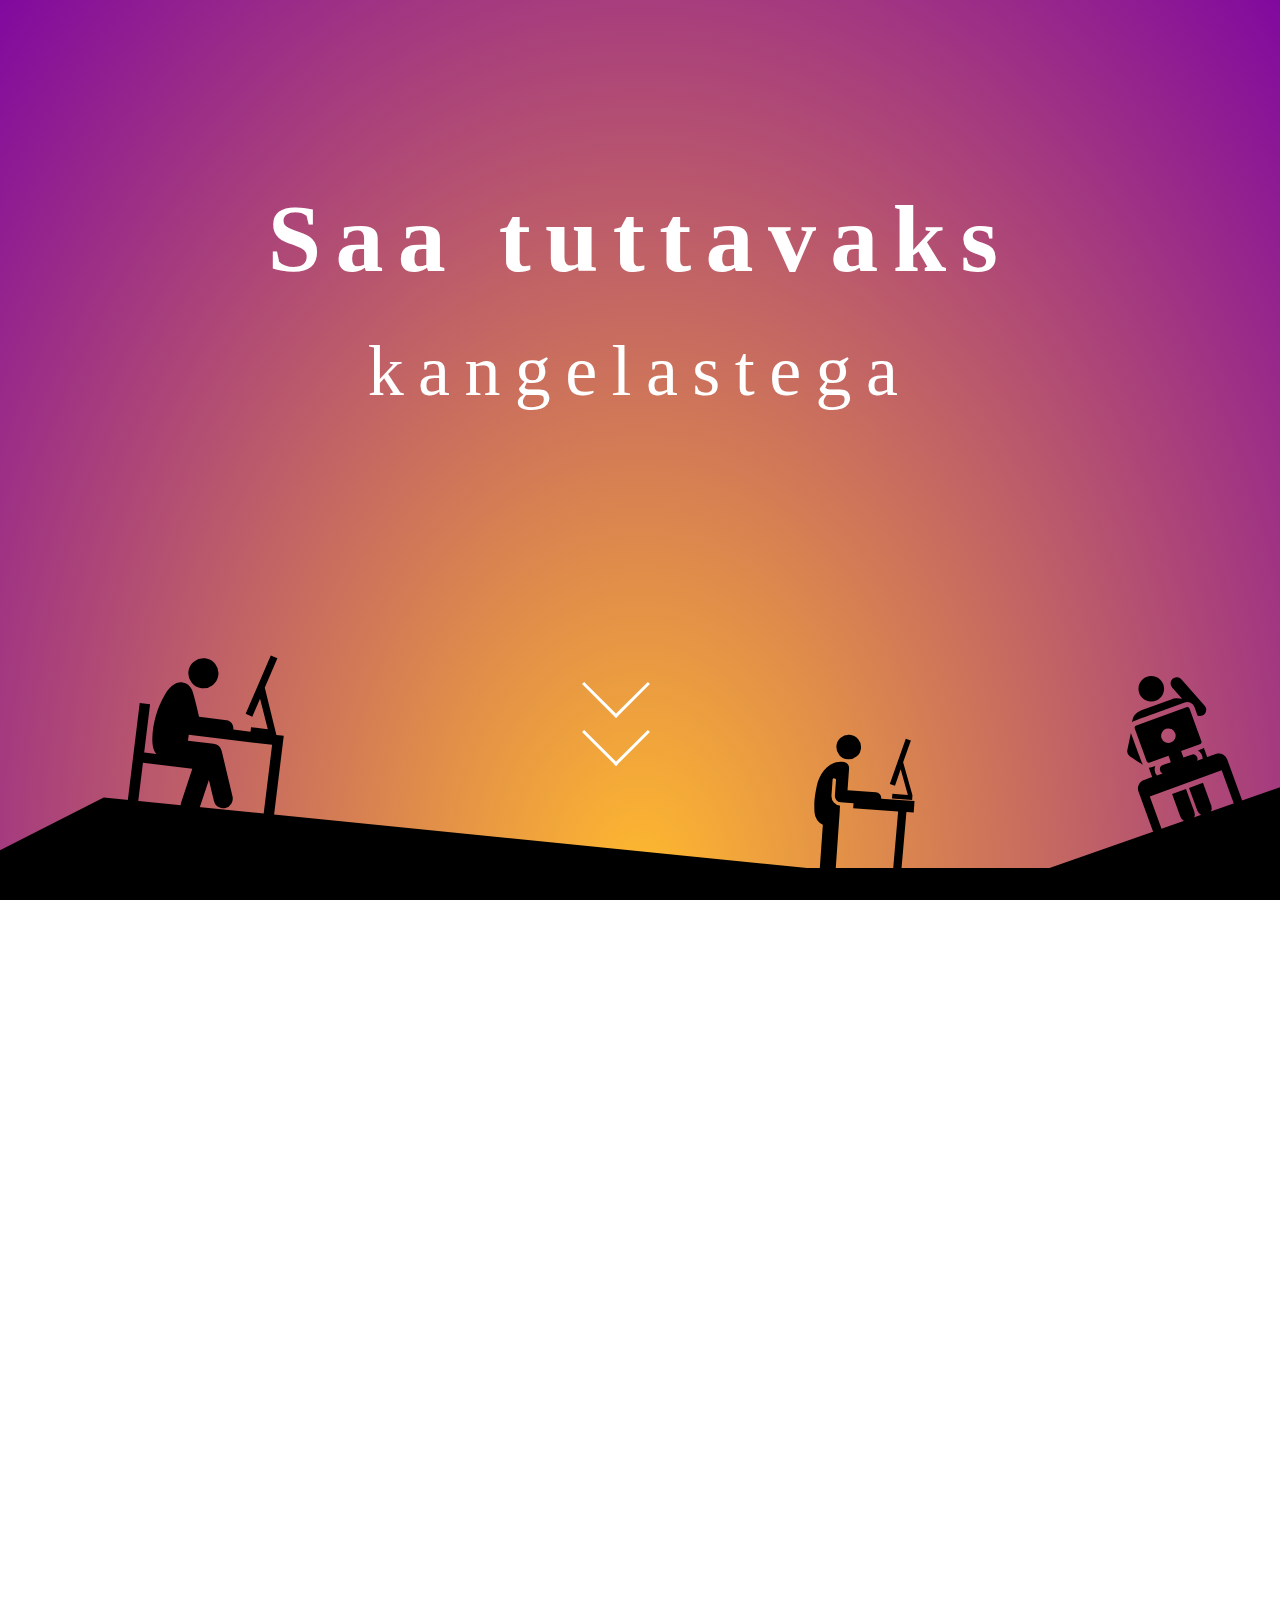
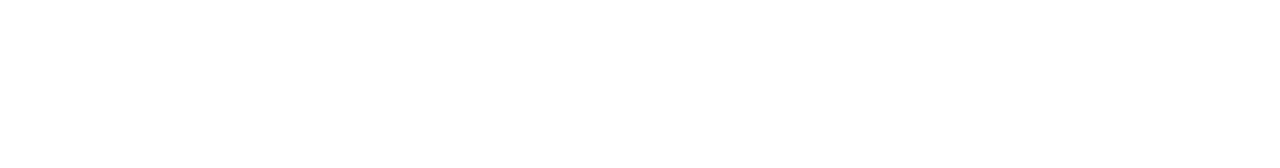
==== main/index.html @ 91bf0498 "Rearrange tag attributes" ====
<!DOCTYPE html>
<html lang="en">
<head>
    <meta charset="UTF-8">
    <title>Kangelased</title>
    <link rel="stylesheet" href="styles.css">
</head>
<body>
    <main>
        <div class="landing">
            <header>
                <h1> Saa tuttavaks</h1>
                <h2> kangelastega </h2>
            </header>
            <div class="arrows">
                <span class="scroll-arrow1"></span>
                <span class="scroll-arrow2"></span>
            </div>
            <img src="../Pictures/front-background-01.svg" alt="sitting people">
        </div>

        <div class="portfolios">
            <div class="profiles">
                <div class="tomi">
                    <img alt="Tomi" src="Pictures/Tomi.png">
                </div>

                <div class="taavi">
                    <img alt="Taavi" src="Pictures/Taavi.png">
                </div>

                <div class="renno">
                    <img alt="Renno" src="Pictures/Renno.png">
                </div>
            </div>
        </div>
    </main>
</body>
</html>
---- main/styles.css ----
::-webkit-scrollbar {
    display: none;
}

* {
    box-sizing: border-box;
}

html {
    height: 100vh;
    overflow: hidden;
    scroll-behavior: smooth;
}

body {
    margin: 0;
    padding: 0;
    font-family: "Material Sans", serif;
    perspective: 1px;
    transform-style: preserve-3d;
    height: 100vh;
    overflow-y: scroll;
    overflow-x: hidden;
}

.landing {
    display: grid;
    grid-template-columns: 1fr;
    justify-items: center;
    margin-top: -1em;
    width: 100vw;
    height: 100vh;
    background: radial-gradient(ellipse at bottom, #FFB92E 0%, #8007A0 100%);
    background-size: 100%;

}

header {
    margin-top: 15vh;
    color: white;
    text-align: center;
    font-size: 3em;
    letter-spacing: 0.3em;
}

h2 {
    margin-top: -0.4em;
    font-weight: lighter;
}

.arrows {
    position: fixed;
    bottom: 9em;
    right: 50%;
}

.landing span {
    display: block;
    width: 3rem;
    height: 3rem;
    border-bottom: 0.2em solid white;
    border-right: 0.2em solid white;
    transform: rotate(45deg);
    animation: animate 2s infinite;
}

.landing span:nth-child(1){
    animation-delay: -0.2s;
}

.landing span:nth-child(2) {
    animation-delay: -0.4s;
}

@keyframes animate {
    0%
    {
        opacity: 0;
    }
    50%
    {
        opacity: 1;
    }
    100%
    {
        opacity: 0;
    }
}

.landing img {
    position: absolute;
    left: 0;
    bottom: 0;
}

.portfolios {
    width: 100vw;
    height: 100vh;
    background-color: black;
    margin-top: -1em;
}

.profiles {
    display: grid;
    grid-template-columns: repeat(3, 1fr);
    justify-items: center;
    padding-top: 12em;
}

.portfolios img{
    grid-column: 1;
    grid-row: 1 / -1;
    align-self: center;
    width: 22vw;
    border-radius: 40%;
}

.tomi {
    margin-top: 3em;
}

.renno {
    margin-top: 5em;
}
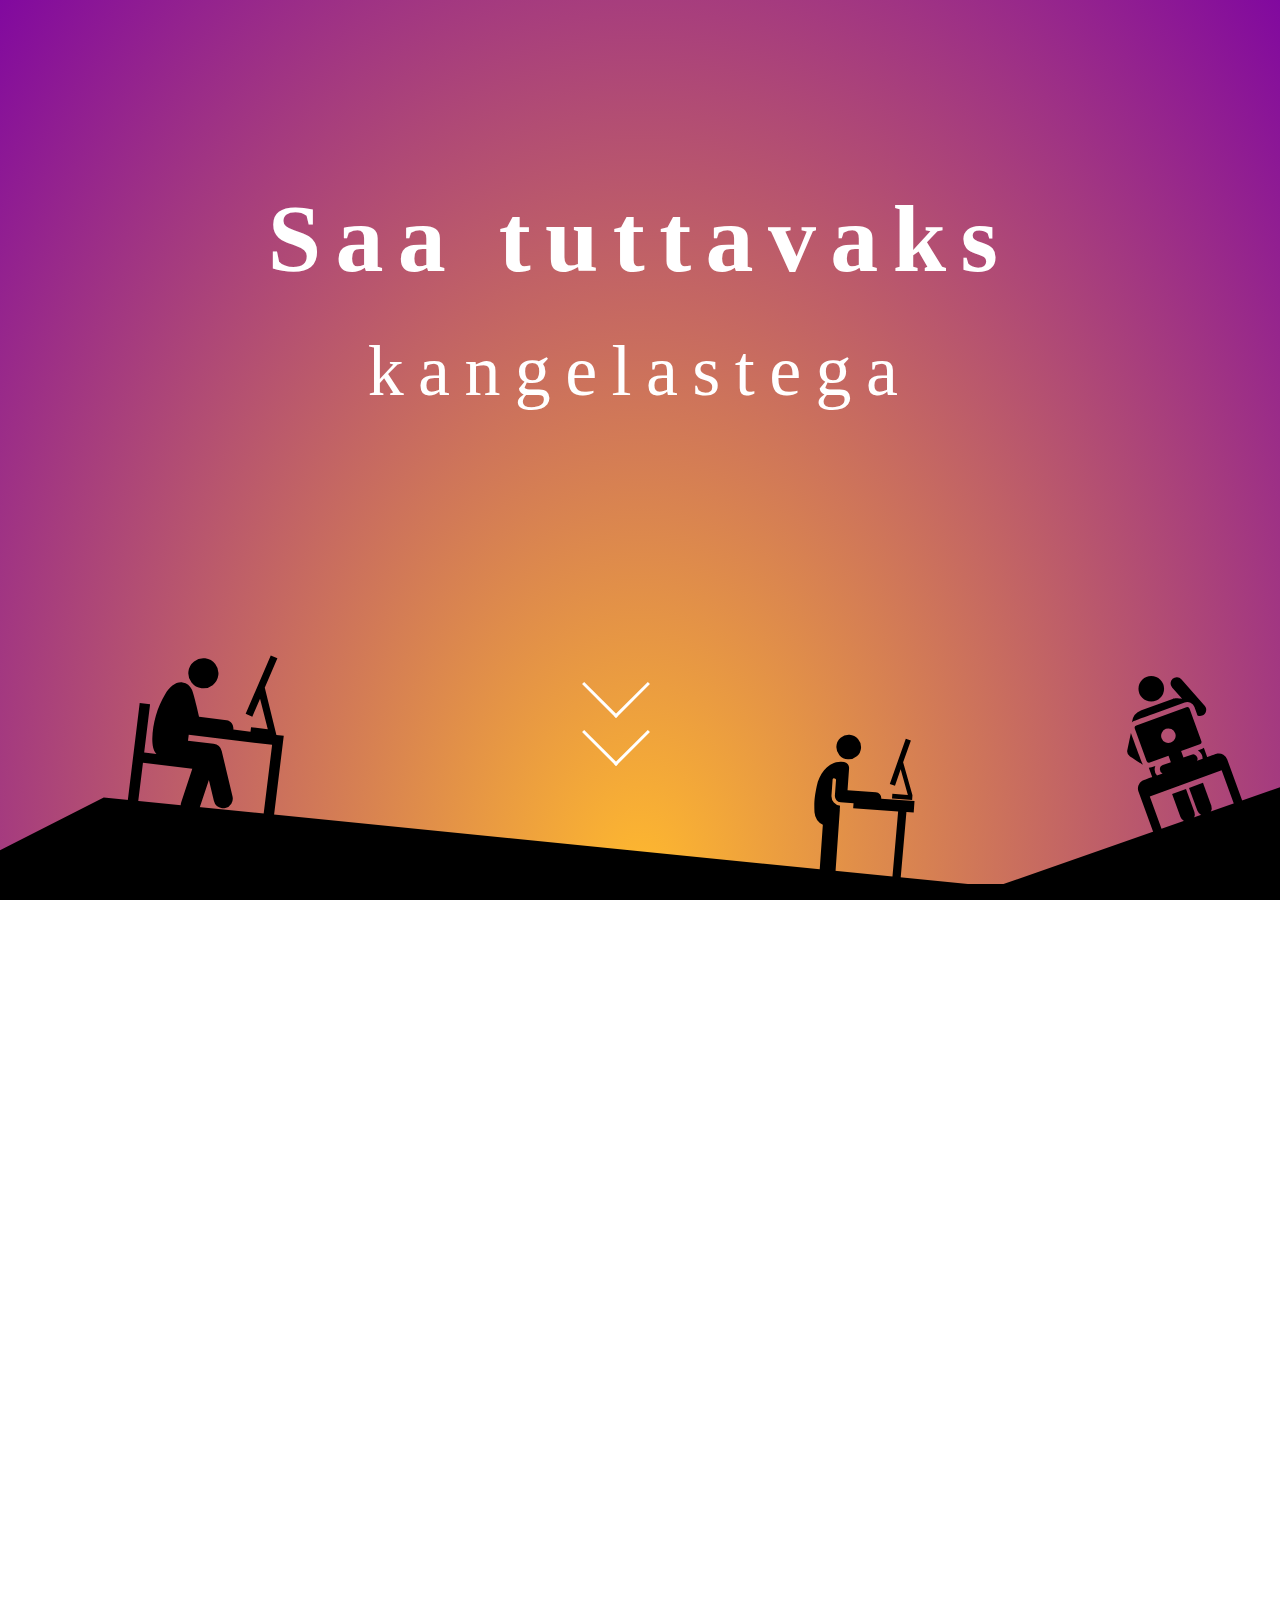
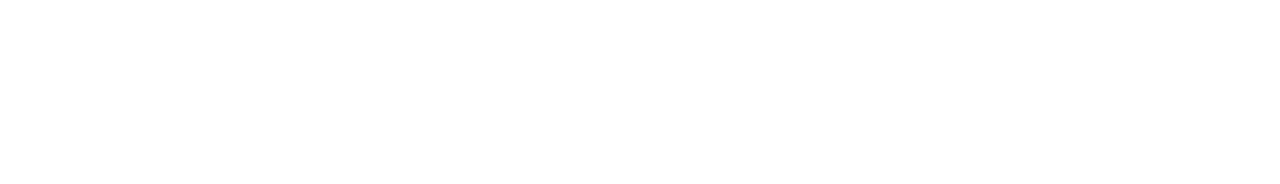
==== commit 0f7918d6: "Made portfolios div responsive" ====
--- a/main/index.html
+++ b/main/index.html
@@ -22,15 +22,22 @@
         <div class="portfolios">
             <div class="profiles">
                 <div class="tomi">
-                    <img alt="Tomi" src="Pictures/Tomi.png">
+                    <a href="#">
+                        <img alt="Tomi" src="../Pictures/Tomi.png">
+                    </a>
+                    <h3> Tomi </h3>
                 </div>
-
                 <div class="taavi">
-                    <img alt="Taavi" src="Pictures/Taavi.png">
+                    <a href="#">
+                        <img alt="Taavi" src="../Pictures/Taavi.png">
+                    </a>
+                    <h3> Taavi </h3>
                 </div>
-
                 <div class="renno">
-                    <img alt="Renno" src="Pictures/Renno.png">
+                    <a href="#">
+                        <img alt="Renno" src="../Pictures/Renno.png">
+                    </a>
+                    <h3> Renno </h3>
                 </div>
             </div>
         </div>
--- a/main/styles.css
+++ b/main/styles.css
@@ -7,7 +7,7 @@
 }
 
 html {
-    height: 100vh;
+    height: 100%;
     overflow: hidden;
     scroll-behavior: smooth;
 }
@@ -21,6 +21,17 @@
     height: 100vh;
     overflow-y: scroll;
     overflow-x: hidden;
+}
+
+h2 {
+    margin-top: -0.4em;
+    font-weight: lighter;
+}
+
+h3 {
+    color: white;
+    font-family: "Ink Free", serif;
+    font-size: 4rem;
 }
 
 .landing {
@@ -43,10 +54,7 @@
     letter-spacing: 0.3em;
 }
 
-h2 {
-    margin-top: -0.4em;
-    font-weight: lighter;
-}
+
 
 .arrows {
     position: fixed;
@@ -96,29 +104,23 @@
 .portfolios {
     width: 100vw;
     height: 100vh;
-    background-color: black;
-    margin-top: -1em;
+    background: black no-repeat center center fixed;
 }
 
 .profiles {
     display: grid;
     grid-template-columns: repeat(3, 1fr);
     justify-items: center;
-    padding-top: 12em;
+    padding-top: min(12em);
 }
 
-.portfolios img{
-    grid-column: 1;
-    grid-row: 1 / -1;
-    align-self: center;
+.profiles img{
     width: 22vw;
     border-radius: 40%;
 }
 
-.tomi {
-    margin-top: 3em;
+@media only screen and (max-width: 800px) {
+    .profiles {
+        grid-template-columns: 1fr;
+    }
 }
-
-.renno {
-    margin-top: 5em;
-}
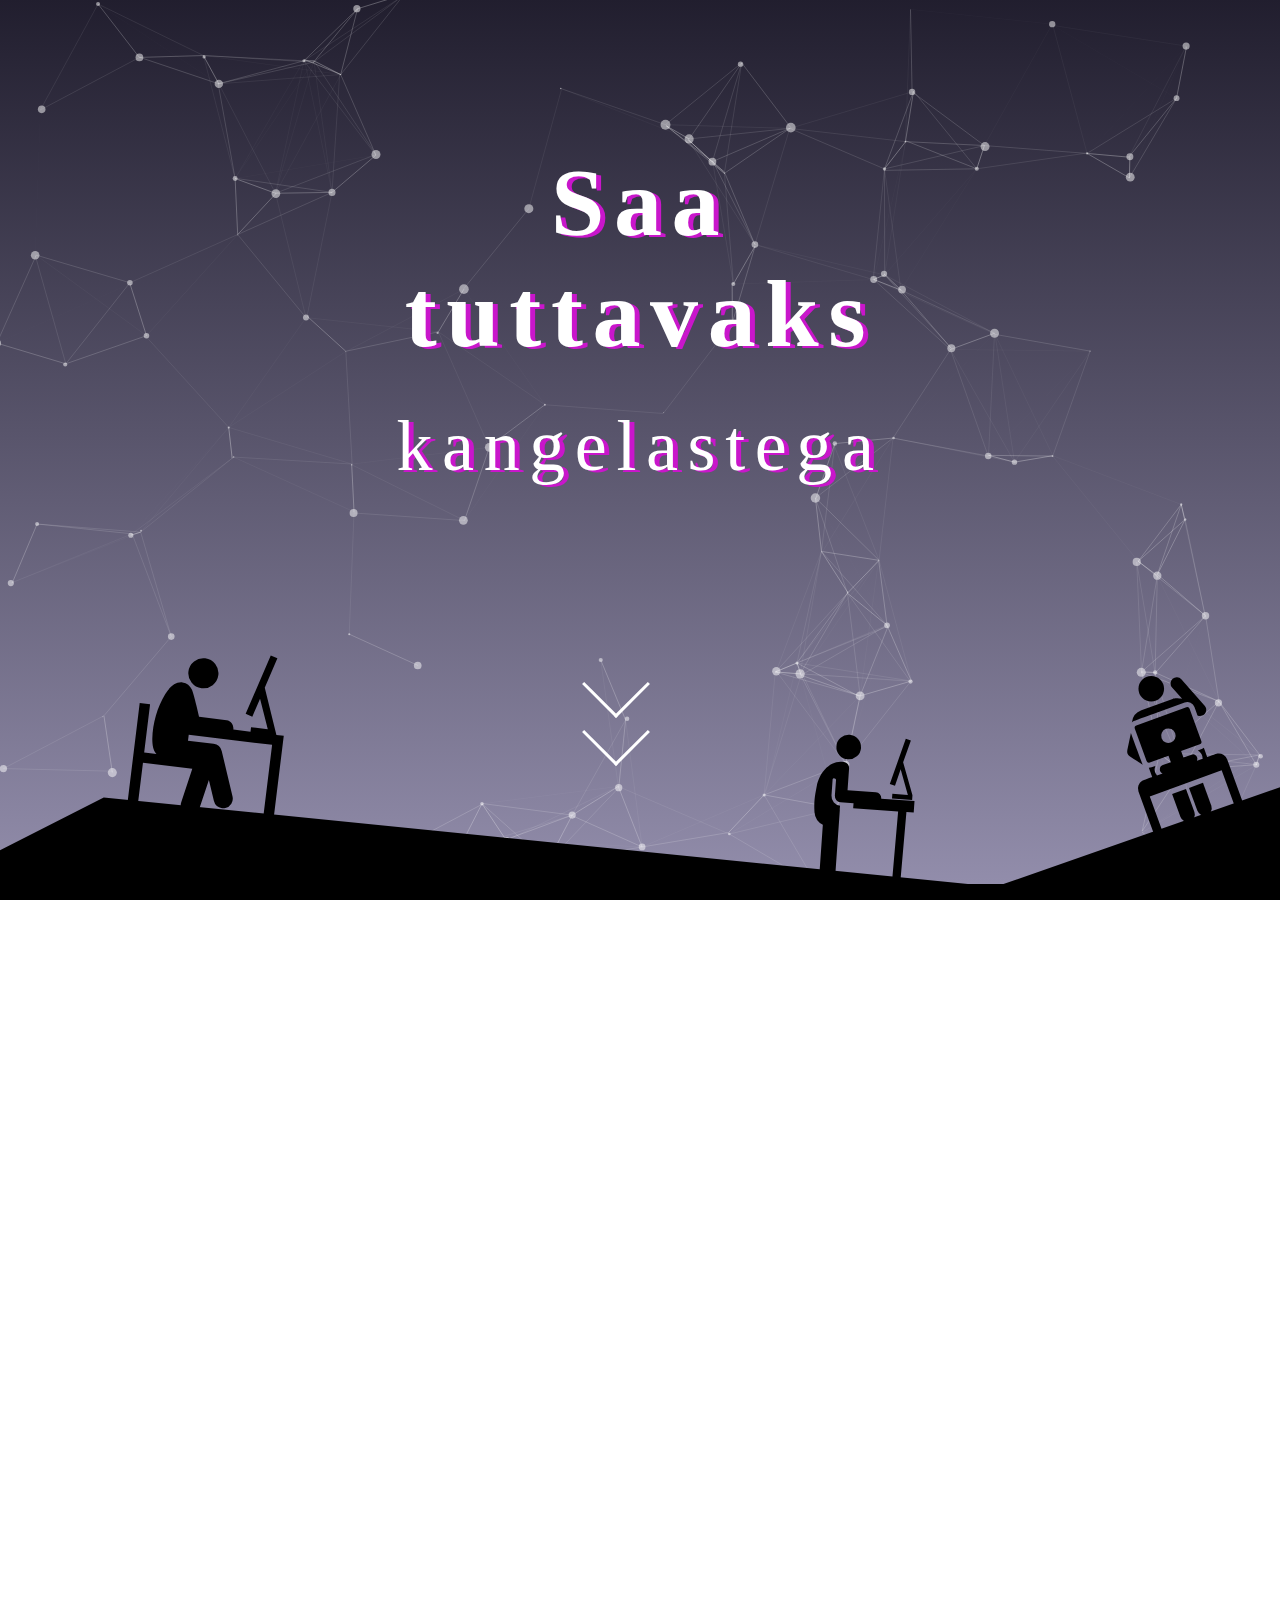
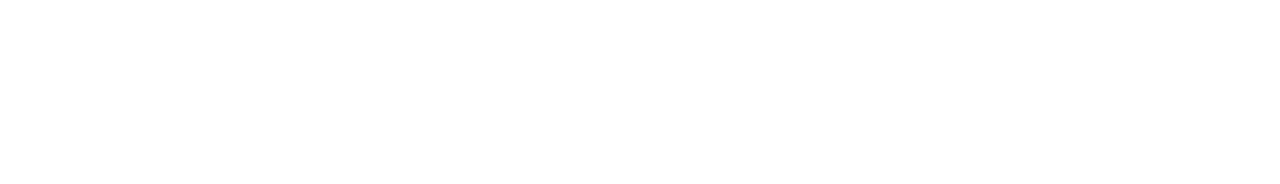
==== commit f75270c2: "Particles background and text shadows" ====
--- a/main/index.html
+++ b/main/index.html
@@ -4,10 +4,11 @@
     <meta charset="UTF-8">
     <title>Kangelased</title>
     <link rel="stylesheet" href="styles.css">
+    <link rel="script" href="index.js">
 </head>
 <body>
     <main>
-        <div class="landing">
+        <div id="particles-js">
             <header>
                 <h1> Saa tuttavaks</h1>
                 <h2> kangelastega </h2>
@@ -16,6 +17,8 @@
                 <span class="scroll-arrow1"></span>
                 <span class="scroll-arrow2"></span>
             </div>
+            <script src="Scripts/particles.js"></script>
+            <script src="Scripts/app.js"></script>
             <img src="../Pictures/front-background-01.svg" alt="sitting people">
         </div>
 
--- a/main/styles.css
+++ b/main/styles.css
@@ -13,14 +13,19 @@
 }
 
 body {
+    cursor: url("../Pictures/cursor.png"), pointer;
     margin: 0;
     padding: 0;
+    height: 100vh;
     font-family: "Material Sans", serif;
     perspective: 1px;
     transform-style: preserve-3d;
-    height: 100vh;
     overflow-y: scroll;
     overflow-x: hidden;
+}
+
+a {
+    cursor: url("../Pictures/cursor-hover.png"), pointer;
 }
 
 h2 {
@@ -29,32 +34,37 @@
 }
 
 h3 {
-    color: white;
-    font-family: "Ink Free", serif;
+    color: black;
+    font-family: "Adobe Caslon Pro", serif;
     font-size: 4rem;
+    text-shadow: -1px 1px 0 #41ba45,
+    2px 2px 0 #c63d2b,
+    2px -2px 0 #42afac,
+    -2px -2px 0 #c6c23f;
 }
 
-.landing {
+#particles-js {
     display: grid;
     grid-template-columns: 1fr;
     justify-items: center;
     margin-top: -1em;
     width: 100vw;
     height: 100vh;
-    background: radial-gradient(ellipse at bottom, #FFB92E 0%, #8007A0 100%);
-    background-size: 100%;
-
+    background: linear-gradient(#1F1C2C, #928DAB);
 }
 
 header {
-    margin-top: 15vh;
+    display: grid;
+    position: absolute;
+    top: 35%;
+    left: 50%;
+    transform: translate(-50%, -50%);
     color: white;
     text-align: center;
     font-size: 3em;
-    letter-spacing: 0.3em;
+    letter-spacing: 0.2em;
+    text-shadow: 5px 2px #c916cb;
 }
-
-
 
 .arrows {
     position: fixed;
@@ -62,7 +72,7 @@
     right: 50%;
 }
 
-.landing span {
+#particles-js span {
     display: block;
     width: 3rem;
     height: 3rem;
@@ -72,11 +82,11 @@
     animation: animate 2s infinite;
 }
 
-.landing span:nth-child(1){
+#particles-js span:nth-child(1){
     animation-delay: -0.2s;
 }
 
-.landing span:nth-child(2) {
+#particles-js span:nth-child(2) {
     animation-delay: -0.4s;
 }
 
@@ -95,7 +105,7 @@
     }
 }
 
-.landing img {
+#particles-js img {
     position: absolute;
     left: 0;
     bottom: 0;
@@ -117,7 +127,31 @@
 .profiles img{
     width: 22vw;
     border-radius: 40%;
+    overflow: hidden;
 }
+
+.profiles img:hover {
+    animation: glitch .2s linear infinite;
+}
+
+@keyframes glitch {
+    from { transform : translateX(0) }
+    17%  { transform : translateX(0%) }
+    20%  { transform : translateX(-1%) }
+    37%  { transform : translateX(1%) }
+    40%  { transform : translateX(-1%) }
+    57%  { transform : translateX(1%) }
+    60%  { transform : translateX(-1%) }
+    77%  { transform : translateX(1%) }
+    80%  { transform : translateX(-1%) }
+    97%
+    {
+        transform : translateX(10%);
+        filter: hue-rotate(360deg);
+    }
+    to   { transform : translateX(0%) }
+}
+
 
 @media only screen and (max-width: 800px) {
     .profiles {
